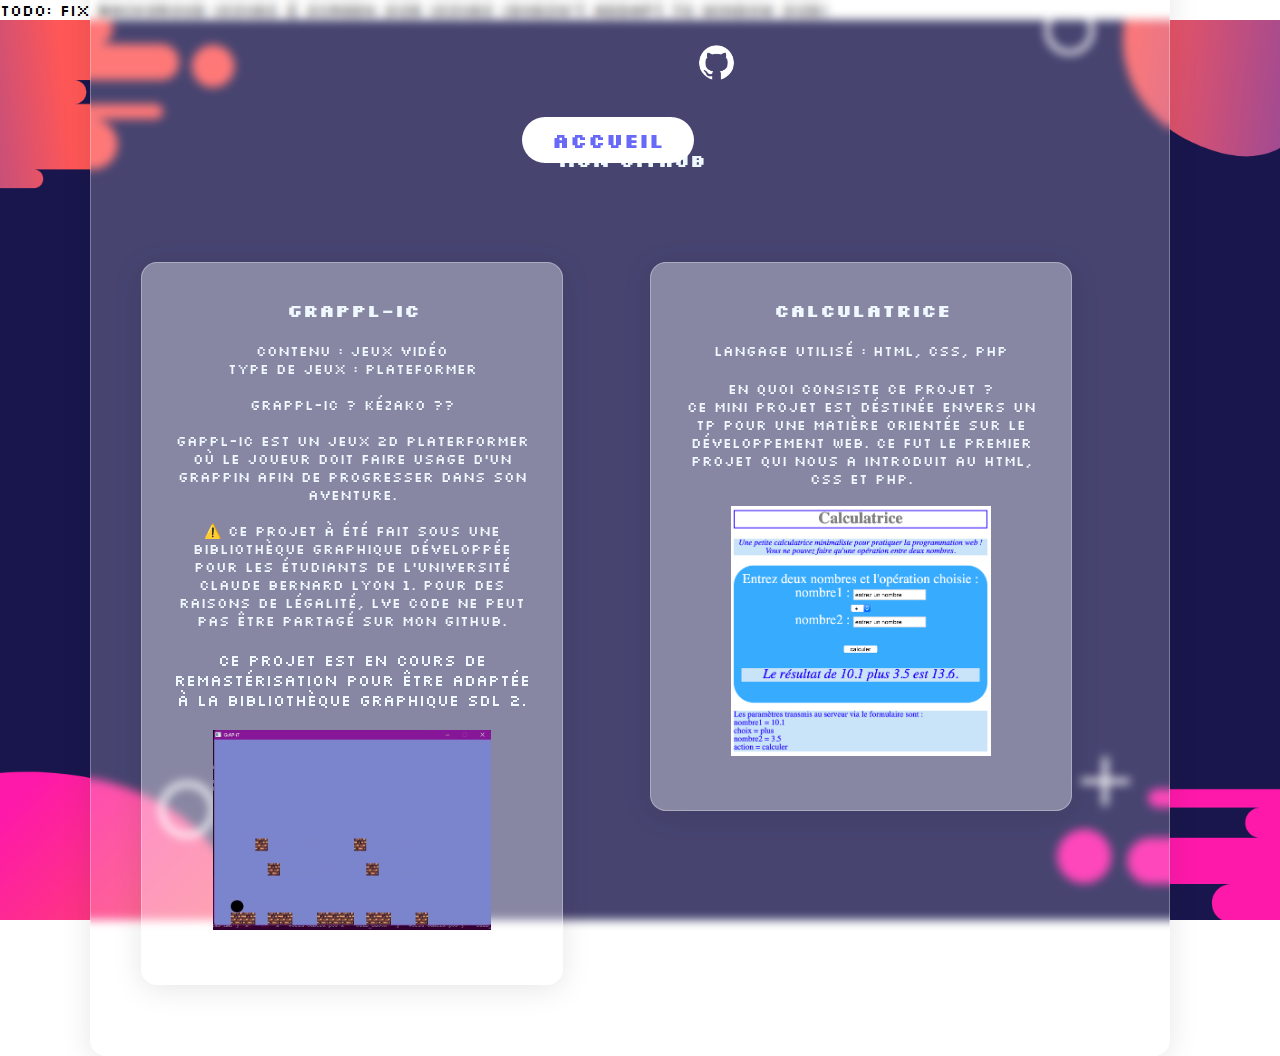
==== projects.html @ ff60be78 "Adding aboutme.html, aboutme.css, projects.html and projects.css" ====
<!DOCTYPE html>
<html lang="fr">
<head>
    <meta charset="UTF-8">
    <meta http-equiv="X-UA-Compatible" content="IE=edge">
    <meta name="viewport" content="width=device-width, initial-scale=1.0">
    <title>My projects</title>
    <link rel="stylesheet" href="projects.css">
</head>

TODO: Fix backgroud issues & screen size issues (doesn't addapt to window size)

<body>
        
    <div class="ecran" id="container">
       
        <ul class="carte">
            <li>

                <div class="reseau">
                    <div class="center-elements">
                        <a href="index.html" class="bouton"> Accueil </a>
                        <a href="https://github.com/Noctalias"><img src="Assets/github.png" height="35px"></a>
                    </div>

                </div>

                <h2>Mon GitHub</h2>
            </li> </br> </br>
            <div class="projects">
            <ul class="carte">
                
                <h2> Grappl-ic </h2> </br>
               <p> Contenu : Jeux vidéo </br> </p>
                <p> Type de jeux : Plateformer</br></br> </p>
                
                <p> Grappl-ic ? Kézako ?? </br> </br>
                Gappl-ic est un jeux 2D platerformer où le joueur doit
                faire usage d'un grappin afin de progresser dans son aventure. </br></br> </p>

                <p>⚠️ Ce projet à été fait sous une bibliothèque graphique développée pour
                les étudiants de l'Université Claude Bernard Lyon 1. Pour des raisons de légalité, lve code
                ne peut pas être partagé sur mon GitHub. </p> </br>
                 Ce projet est en cours de remastérisation pour être adaptée à
                la bibliothèque graphique SDL 2. </p> </br> 

                <img src="Assets/screenshotGame.png" height="200px"></img>

                </ul>
            </div>

                <div class="projects">

            <ul class="carte">
                <h2> Calculatrice </h2></br>
                <p> Langage utilisé : HTML, CSS, PHP </br></p> </br>

                <p> En quoi consiste ce projet ?</br>
                Ce mini projet est déstinée envers un TP pour une matière
                orientée sur le développement web. Ce fut le premier projet
                qui nous a introduit au HTML, CSS et PHP. </br></br> </p>

                <img src="Assets/calc.png" height="250px"></img>


            </ul>
                </div>
    
                
    </div>
</body>

</html>
---- projects.css ----
@import url('https://fonts.googleapis.com/css2?family=Londrina+Shadow&family=Silkscreen&display=swap'); /*font-family: 'Silkscreen', cursive;*/
@import url('https://fonts.googleapis.com/css2?family=Abel&family=Londrina+Shadow&family=Silkscreen&display=swap'); /*font-family: 'Abel', sans-serif;*/


*{
    margin: 0;
    padding: 0;
    box-sizing: border-box;
    font-family: 'Silkscreen', cursive;
}


.center-elements {
    display: flex;
    align-items: center;
    justify-content: center;
  }

.ecran {
    
    height: 100vh;
    background: url(./Assets/background.png);
    background-position: center;
    background-size: cover;
    display: flex;
    align-items: center;
    justify-content: center;
    
    
}

.carte {
    width: 90%;
    max-width: 1080px;
    color: aliceblue;
    text-align: center;
    padding: 50px 30px;
    border: 1px solid rgba(255, 255, 255, 0.3);
    background:rgba(255, 255, 255, 0.2) ;
    border-radius: 16px;
    box-shadow: 0 4px 30px rgba(0, 0, 0, 0.1);
    backdrop-filter: blur(5px);
    margin-right: 20px;

    
}

h1{
        color: white;
        text-shadow: 5px 0 0 rgb(105, 105, 248);
        margin-bottom: 45%;
        margin-left: -28%;
        
    }

    @media  screen and (max-width: 1500px) {
    h1 {
        top: 0;
        right: 0;
        
    }
    }


ul {
    list-style-type: none;
    margin-top: 30px;
}


p {
    font-size : 14px;
}

.bouton {
    text-decoration: none;
    display: inline-block ;
    font-size: 20px;
    font-weight: 700;
    background-color: white;
    color:rgb(105, 105, 248) ;
    padding: 10px 30px;
    border-radius: 30px;
    position: absolute;
    margin-top: 15%;

}


a {
    text-decoration: none;
    transition: 0.5s;
    color: white;
    text-shadow: black;
}

a:hover{
    color: black;
    text-shadow: white;
    font-size: large;
}

.etape {
    text-decoration: none;
    transition: 0.5s;
    color: white;
    text-shadow: black;
}

.etape:hover{
    color:rgb(154, 154, 255) ;
    text-shadow: white;
    font-size: large;
}

h2{
    font-size: 18px;
    margin-top: -15px;
    margin-right: -3px;
}

@media screen and (max-width : 1800px){
   .bouton {
    position:relative;
   }

}

@media screen and (max-width : 1100px){
    .ecran {
        display: block;
        height: 300VH;
        align-items: center;
    }

    .carte {
        margin-top: 0px;
        margin-bottom: 30px;
    
    }

 }
 
 @media screen and (max-width : 480px){
    iframe {
        width: 200px;
        height: 110px;
    }

 }

 .carte .reseau img {
    width: 35px;
    border-radius: 50%;
    margin: 10px 5px;
    transition: background-color 0.5s;
 }

 .carte .reseau img:hover {
    background-color: black ;
}

.projects {
    text-align: left ;
}

#container {
    padding: 20px;
}

.projects {
    float: left;
    width: 50%;
    padding: 20px;
}
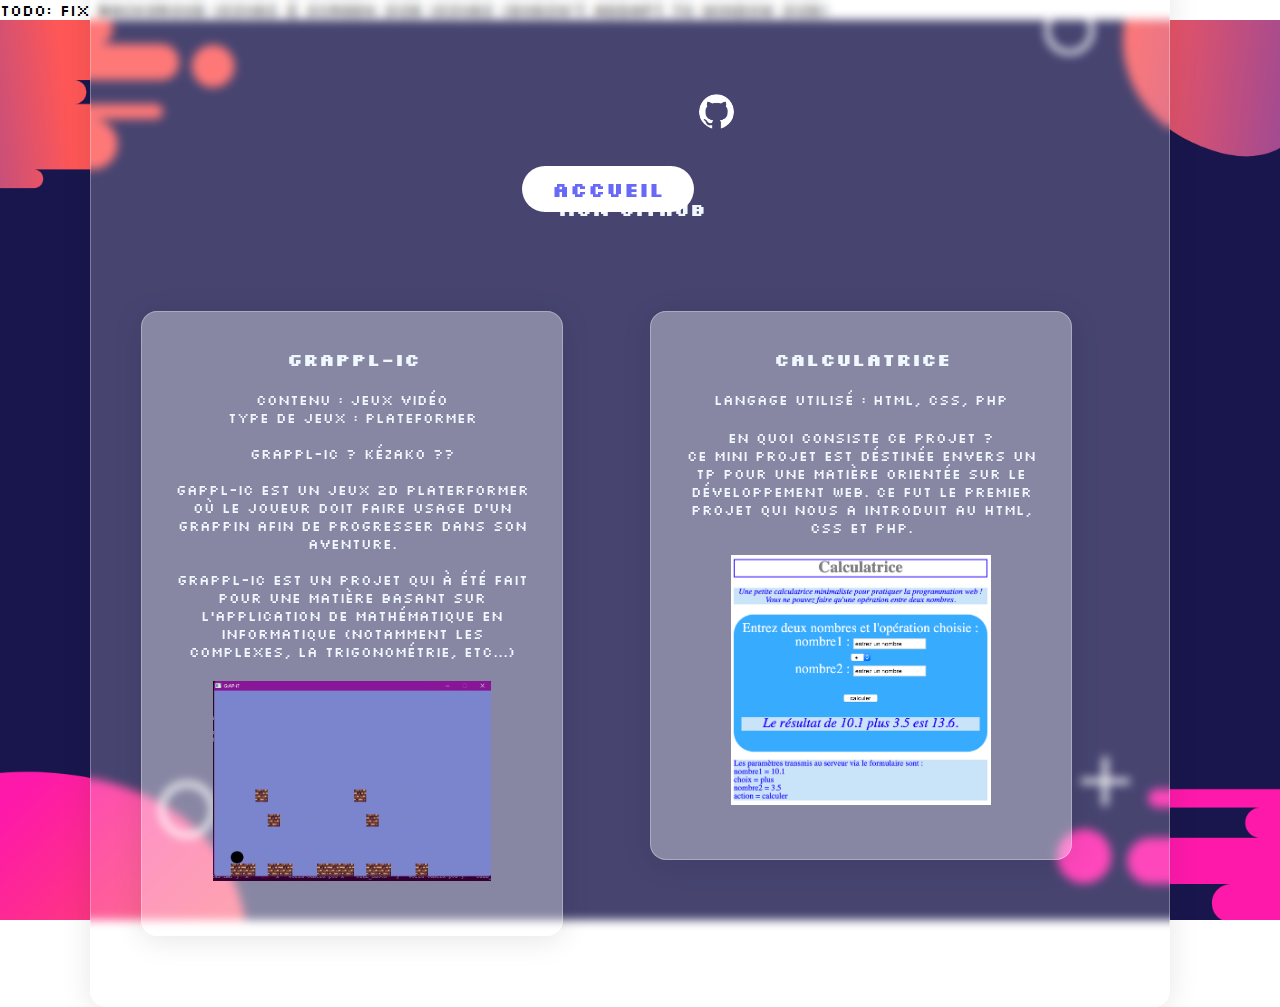
==== commit 0bd1c2d6: "Edited the grappl-ic projet's caption." ====
--- a/projects.html
+++ b/projects.html
@@ -38,11 +38,8 @@
                 Gappl-ic est un jeux 2D platerformer où le joueur doit
                 faire usage d'un grappin afin de progresser dans son aventure. </br></br> </p>
 
-                <p>⚠️ Ce projet à été fait sous une bibliothèque graphique développée pour
-                les étudiants de l'Université Claude Bernard Lyon 1. Pour des raisons de légalité, lve code
-                ne peut pas être partagé sur mon GitHub. </p> </br>
-                 Ce projet est en cours de remastérisation pour être adaptée à
-                la bibliothèque graphique SDL 2. </p> </br> 
+                <p> Grappl-ic est un projet qui à été fait pour une matière basant sur l'application
+                    de mathématique en informatique (notamment les complexes, la trigonométrie, etc...) </p> </br> 
 
                 <img src="Assets/screenshotGame.png" height="200px"></img>
 
